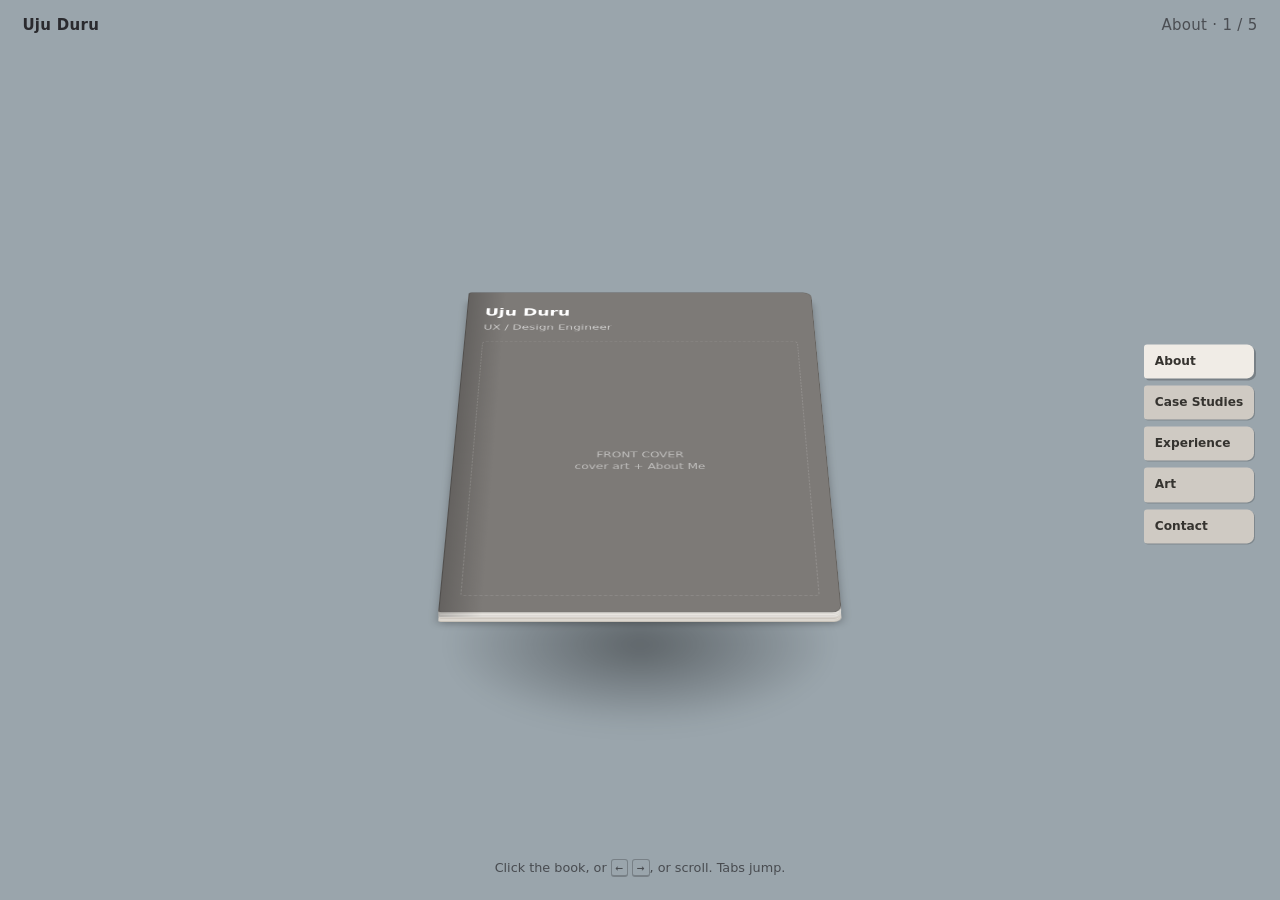
==== prototypes/book-greybox.html @ a381d871 "Keep the book greybox as a prototype, with the motion settled The side-bound 3D book opens, turns, r" ====
<!DOCTYPE html>
<html lang="en">
<head>
<meta charset="utf-8">
<meta name="viewport" content="width=device-width, initial-scale=1">
<title>Book greybox — motion test</title>
<style>
/* ============================================================
   GREYBOX. Throwaway.
   Testing one thing only: does a side-bound CSS 3D book feel right
   to open, turn and navigate? No art, no palette, no content.
   If the motion is wrong, we find out here and not after a rebuild.
   ============================================================ */
* { box-sizing: border-box; }

:root {
  --pw: min(370px, 40vw);      /* one page */
  --ph: min(500px, 58vh);
  --lift: 2px;                 /* z-separation per leaf in a pile */
  /* Opening is one gesture, not two. The book comes at you WHILE the page
     turns -- that simultaneity is the whole character of it and must not be
     taken away. But "coming at you" is really two different movements that
     were sharing one transform, and only one of them caused trouble:

       --approach  scale + slide. The book getting bigger and nearer. This is
                   the good part. Runs the full length of the turn.
       --standup   rotateX, the book tilting from flat-on-the-desk up to a
                   reading angle. Rotating the book towards the viewer while
                   the cover is mid-flip makes the cover GROW as it turns,
                   and a cover that grows reads as a cover coming back. So
                   this one is short and early, finished before the cover is
                   halfway over.

     Splitting them keeps the approach overlapping the turn and gets the
     looming out of the way. Kept in sync with the script, which can override
     all of them from the query string. */
  --approach: 620ms;
  --standup: 280ms;
  --turn: 620ms;
  --posedelay: 0ms;
  --ink: #2a2a2e;
}

html, body { height: 100%; margin: 0; }
body {
  font: 15px/1.5 ui-sans-serif, system-ui, -apple-system, sans-serif;
  color: var(--ink);
  background: #9aa5ac;         /* grey stand-in for the slate blue-grey */
  display: flex;
  flex-direction: column;
  overflow: hidden;
}

/* ---------- chrome ---------- */
.bar {
  flex: none;
  display: flex; align-items: center; gap: 1rem;
  padding: .9rem 1.4rem;
  font-weight: 600; letter-spacing: .02em;
}
.bar__where { font-weight: 400; opacity: .7; margin-left: auto; font-variant-numeric: tabular-nums; }

/* ---------- stage ---------- */
.stage {
  flex: 1 1 auto;
  position: relative;
  display: grid;
  place-items: center;
  perspective: 2400px;
  perspective-origin: 50% 42%;
}

/* The book is always TWO pages wide; the spine sits at its centre.
   When the book is shut everything is stacked on one side, so the
   whole thing slides half a page to keep the visible object centred.

   Two nested elements, because the approach and the stand-up need separate
   timing (see --approach / --standup above). Nesting composes to exactly the
   same matrix as the single `scale translateX rotateX` this replaced: the
   parent's transform applies first, then the child's. */
.book-pos {
  position: relative;
  transform-style: preserve-3d;
  /* scale FIRST, so the half-page shift is scaled with it and the book cannot
     drift sideways mid-transition. The scale is what makes an open spread
     readable: shut, the book is small and invitingly far away; opened, it
     comes to you. --scale is computed against the stage in JS rather than
     hard-coded, so a big monitor gets a big book. It is a transform, not a
     width change, so it composites and the spread's layout is identical in
     both states. */
  transform:
    scale(var(--scale, 1))
    translateX(calc(var(--shift, -1) * var(--pw) / 2));
  /* Deliberately the same duration as the page turn: these two run together
     for their whole length. That is the gesture. */
  transition: transform var(--approach) cubic-bezier(.25,.62,.35,1) var(--posedelay);
}
.book {
  position: relative;
  width: calc(var(--pw) * 2);
  height: var(--ph);
  transform-style: preserve-3d;
  transform: rotateX(var(--tilt, 52deg));
  /* Short and front-loaded, and over well before the cover reaches 90deg.
     This is the single component that was making the cover loom mid-turn. */
  transition: transform var(--standup) cubic-bezier(.2,.8,.3,1) var(--posedelay);
}

/* Shut, lying on the surface: steep tilt, reads as flat on a desk.
   Open: comes up to a reading angle. This one transform is most of
   what sells "it got picked up". */
.book.is-open { --tilt: 10deg; }

/* ---------- a leaf ----------
   Hinged on its LEFT edge, which is the spine at the book's centre.
   rotateY(0) rests it on the right half, rotateY(-180deg) on the left. */
.leaf {
  position: absolute;
  top: 0; left: 50%;
  width: var(--pw); height: var(--ph);
  transform-origin: left center;
  transform-style: preserve-3d;
}
.face {
  position: absolute; inset: 0;
  backface-visibility: hidden;
  border-radius: 2px 7px 7px 2px;
  background-color: #e9e6e1;
  box-shadow: inset 0 0 0 1px rgba(0,0,0,.09);
  display: flex; flex-direction: column;
  padding: 1.4rem 1.2rem;
}
/* The back of a leaf is the same surface seen from behind, so it is
   pre-flipped. That flip also swaps its local left and right: a turned
   leaf's hinge ends up on the verso's local RIGHT, which is why the two
   gutter gradients below run in opposite directions. */
.face--verso { transform: rotateY(180deg); border-radius: 7px 2px 2px 7px; }

/* The gutter. Paper does not meet the spine flat -- it dips, and that dip is
   most of what tells you these two pages belong to ONE book rather than being
   two cards side by side. Painted onto the hinge edge of each face, so it
   needs no extra element and cannot fall out of sync with the geometry. */
.face--recto { background-image: linear-gradient(90deg,  rgba(0,0,0,.20), rgba(0,0,0,0) 11%); }
.face--verso { background-image: linear-gradient(270deg, rgba(0,0,0,.20), rgba(0,0,0,0) 11%); }

/* Board, not paper: only the two EXTERIOR cover faces. The inside of the
   front cover is a pasted endpaper and the inside of the back cover is an
   ordinary page -- both are paper, which is why the Case Studies spread
   should not have one grey half. */
.face--board {
  background-color: #7d7a77; color: #fff;
  box-shadow: inset 0 0 0 1px rgba(0,0,0,.2);
  border-radius: 3px 9px 9px 3px;
}
.face--board.face--verso { border-radius: 9px 3px 3px 9px; }

.face h2 { margin: 0 0 .2rem; font-size: 1.15rem; }
.face .sub { margin: 0; font-size: .8rem; opacity: .6; }
.face .fill {
  margin-top: 1rem; flex: 1;
  border: 1px dashed rgba(0,0,0,.22);
  border-radius: 4px;
  display: grid; place-items: center;
  font-size: .75rem; opacity: .5; text-align: center; padding: .5rem;
}
.face--board .fill { border-color: rgba(255,255,255,.3); }

/* ---------- thickness ----------
   The page block under each half. Without it the open book is two rectangles
   lying on a colour; with it there is an object on a surface. Sits a hair
   BELOW the top page (negative Z) and is offset down-screen, which at this
   tilt reads as depth. */
.block {
  position: absolute; top: 0; height: var(--ph); width: var(--pw);
  transform: translateZ(-1px);
  border-radius: 2px 7px 7px 2px;
  background: #d6d1ca;
  box-shadow:
      0 1px 0 #cdc7bf, 0 2px 0 #e4dfd8, 0 3px 0 #cdc7bf,
      0 4px 0 #e4dfd8, 0 5px 0 #c6c0b7, 0 7px 10px rgba(0,0,0,.3);
}
.block--r { left: 50%; }
.block--l { left: 0; border-radius: 7px 2px 2px 7px; }
/* A shut book has a block on ONE side only -- whichever side the leaves are
   stacked on. Hiding by open/closed alone left the right-hand block sitting
   out on its own next to the shut back cover, like a slab of paper with no
   book attached to it.
   The side that gains a block gains it MID-TURN, not at the click: flipped at
   the click, a full page-sized slab materialises on the empty side before the
   cover has moved, and that pop is what read as "a white page turning". It is
   scheduled for the instant the leaf passes 90deg, when the leaf is directly
   overhead and hides the change -- which is also when it becomes true.
   visibility, not opacity -- opacity below 1 forces transform-style back to
   flat, and that is the exact trap the spiral build kept falling into. */
.book.is-shut-front .block--l { visibility: hidden; }
.book.is-shut-back  .block--r { visibility: hidden; }

/* ---------- the shut book invites a click ---------- */
.sheen {
  position: absolute; inset: 0;
  border-radius: inherit;
  background: linear-gradient(105deg,
      transparent 38%, rgba(255,255,255,.26) 50%, transparent 62%);
  background-size: 300% 100%;
  background-position: var(--sheen, 120%) 0;
  pointer-events: none;
}
.book:not(.is-open) { cursor: pointer; }
@media (hover: hover) and (pointer: fine) {
  .book:not(.is-open):hover { --tilt: 47deg; }
}
/* Before the first interaction, a slow sweep every few seconds. */
@keyframes idlesheen {
  0%, 62% { background-position: 120% 0; }
  88%     { background-position: -40% 0; }
  100%    { background-position: -40% 0; }
}
.book.is-fresh .sheen { animation: idlesheen 4.2s ease-in-out infinite; }

/* ---------- the ground ---------- */
.shadow {
  position: absolute; left: 50%; top: 50%;
  width: calc(var(--pw) * 2); height: calc(var(--ph) * .34);
  /* Pulled up under the book's lower edge. Sitting it at the stage centre
     left a detached smudge well below the object, which reads as hovering
     rather than resting -- the one thing the shadow exists to prevent. */
  /* --shy differs by state because the book stands up as it opens: shut and
     tilted back, its footprint is much lower on screen than when open. */
  /* Same --scale as the book, or the shadow stays the size of a small shut
     book while a large open one floats above it. */
  transform: translate(-50%, var(--shy, 96%)) scale(var(--scale, 1)) scaleX(var(--shsc, .55));
  background: radial-gradient(ellipse at center, rgba(0,0,0,.4), transparent 68%);
  filter: blur(11px);
  transition: transform var(--approach) cubic-bezier(.25,.62,.35,1) var(--posedelay);
  pointer-events: none;
}

/* ---------- tabs ---------- */
.tabs {
  position: absolute; top: 50%; right: max(2vw, 14px);
  transform: translateY(-50%);
  display: grid; gap: 7px;
}
.tabs button {
  font: inherit; font-size: .76rem; font-weight: 600;
  padding: .5rem .7rem;
  border: 0; border-radius: 3px 7px 7px 3px;
  background: #cfcac3; color: #35332f;
  cursor: pointer; text-align: left;
  box-shadow: 1px 1px 0 rgba(0,0,0,.18);
}
.tabs button[aria-current="true"] { background: #f0ece6; box-shadow: 2px 2px 0 rgba(0,0,0,.22); }

.hint {
  flex: none; text-align: center; padding: .6rem; font-size: .8rem; opacity: .72;
}
kbd { border: 1px solid rgba(0,0,0,.3); border-bottom-width: 2px; border-radius: 3px; padding: 0 .3em; }

/* The pose is set from JS, so on a cold load the element's first computed
   transform uses the shut fallbacks and the real values arrive a tick later
   -- which starts a transition the moment the page appears. Deep-linking to
   #art should put you AT the Art spread, not play the book opening at you.
   Suppressed for the first two frames, then released. */
.stage.is-booting .book,
.stage.is-booting .book-pos,
.stage.is-booting .shadow { transition: none; }

@media (prefers-reduced-motion: reduce) {
  .book, .book-pos, .shadow { transition: none; }
  .book.is-fresh .sheen { animation: none; }
}
</style>
</head>
<body>

<div class="bar">
  <span>Uju Duru</span>
  <span class="bar__where" id="where"></span>
</div>

<div class="stage is-booting">
  <div class="shadow" id="shadow"></div>

  <div class="book-pos" id="bookpos">
  <div class="book is-fresh" id="book">
    <!-- 4 leaves, 5 states. The inside of the front cover is the LEFT page of
         Case Studies, and the inside of the back cover is the RIGHT page of
         Art -- which is exactly how a real book works. -->

    <div class="block block--l"></div>
    <div class="block block--r"></div>

    <div class="leaf leaf--cover" data-leaf="0">
      <div class="face face--recto face--board">
        <h2>Uju Duru</h2>
        <p class="sub">UX / Design Engineer</p>
        <div class="fill">FRONT COVER<br>cover art + About Me</div>
        <div class="sheen"></div>
      </div>
      <div class="face face--verso">
        <h2>Case Studies</h2><p class="sub">left page</p>
        <div class="fill">2 taped cards</div>
      </div>
    </div>

    <div class="leaf" data-leaf="1">
      <div class="face face--recto">
        <h2>Case Studies</h2><p class="sub">right page</p>
        <div class="fill">2 taped cards</div>
      </div>
      <div class="face face--verso">
        <h2>Experience</h2><p class="sub">left page</p>
        <div class="fill">washi timeline<br>+ star stickers</div>
      </div>
    </div>

    <div class="leaf" data-leaf="2">
      <div class="face face--recto">
        <h2>Skills</h2><p class="sub">right page</p>
        <div class="fill">skill groups</div>
      </div>
      <div class="face face--verso">
        <h2>Art</h2><p class="sub">left page</p>
        <div class="fill">grid</div>
      </div>
    </div>

    <div class="leaf leaf--cover" data-leaf="3">
      <div class="face face--recto">
        <h2>Art</h2><p class="sub">right page — inside back cover</p>
        <div class="fill">grid</div>
      </div>
      <div class="face face--verso face--board">
        <h2>Contact</h2>
        <p class="sub">back cover</p>
        <div class="fill">BACK COVER<br>you reach this by closing the book</div>
      </div>
    </div>
  </div>
  </div>

  <div class="tabs" id="tabs"></div>
</div>

<p class="hint">Click the book, or <kbd>&larr;</kbd> <kbd>&rarr;</kbd>, or scroll. Tabs jump.</p>

<script>
(function () {
  'use strict';

  var book   = document.getElementById('book');
  var shadow = document.getElementById('shadow');
  var where  = document.getElementById('where');
  var stage  = document.querySelector('.stage');
  var leaves = [].slice.call(book.querySelectorAll('.leaf'));
  var N      = leaves.length;                       // 4 leaves
  var ROUTES = ['about', 'case-studies', 'experience', 'art', 'contact'];
  var LABELS = ['About', 'Case Studies', 'Experience', 'Art', 'Contact'];
  var LIFT   = 2;    // px between leaves in a pile
  var ARC    = 26;   // how far the turning leaf rises out of the stack
  /* APPROACH and TURN are the same length on purpose -- they run together for
     the whole gesture. STANDUP is short so the tilt is done early. LEAD is a
     head start for the book and defaults to none: the looming is handled by
     the split, so the two can start on the same frame. SETTLE is the mirror
     on the way out -- the page lands, then the book goes back down.
     All dialled from the query string by feel:
     ?approach=620&standup=280&turn=620&lead=0&settle=200 */
  var Q = new URLSearchParams(location.search);
  function q(k, d) { var v = parseInt(Q.get(k), 10); return isNaN(v) ? d : v; }
  /* A jump of more than one spread riffles: the leaves leave in succession
     rather than in lockstep, several in the air at once. Turned together they
     read as one thick slab, and a slab flipping once is over as fast as a
     single page -- which is why About -> Contact felt instant despite moving
     four leaves. ARC_STEP lifts each successive leaf higher than the last, so
     overlapping leaves cannot z-fight at their apexes and they land in the
     right order on the pile. */
  var STAGGER  = q('stagger', 120);
  var ARC_STEP = q('arcstep', 9);
  var APPROACH = q('approach', 620);
  var STANDUP  = q('standup', 280);
  var TURN     = q('turn', 620);
  var LEAD     = q('lead', 0);
  var SETTLE   = q('settle', 200);

  var index = 0;     // how many leaves are turned. 0..N  -> N+1 states
  var REDUCED = window.matchMedia('(prefers-reduced-motion: reduce)').matches;

  /* How big the OPEN book gets. Measured against the stage rather than fixed,
     so a 27" monitor gets a genuinely large spread and a laptop gets what it
     can fit. offsetWidth/Height are layout sizes, untouched by the transform,
     so this cannot feed back on itself. The gutter reserves room for the tab
     column on the right and keeps the book optically centred. */
  var TAB_GUTTER = 150;
  function fitScale() {
    var r  = stage.getBoundingClientRect();
    var pw = book.offsetWidth / 2;          // the element is two pages wide
    var ph = book.offsetHeight;
    var k  = Math.min((r.width - TAB_GUTTER * 2) / (pw * 2), (r.height * .94) / ph);
    return Math.round(Math.max(.9, Math.min(k, 2.4)) * 1000) / 1000;
  }

  /* z-index is IGNORED inside preserve-3d -- depth decides paint order AND
     hit-testing. That bit the spiral build hard, so ordering here is done
     entirely with translateZ and never with z-index. */
  function zFor(i, turned) {
    return turned ? i * LIFT             // left pile: last turned sits on top
                  : (N - 1 - i) * LIFT;  // right pile: next to turn on top
  }
  function tf(i, turned) {
    return 'translateZ(' + zFor(i, turned) + 'px) rotateY(' + (turned ? -180 : 0) + 'deg)';
  }

  var posedShut   = true;   // what the book's pose currently is
  var blockTimers = [];

  function layout(animate) {
    var shut    = (index === 0 || index === N);
    var turning = leaves.some(function (l, i) {
      return (l.dataset.turned === 'true') !== (i < index);
    });
    var moving  = (animate !== false) && turning && !REDUCED;

    /* Simultaneous. Opening: the book and the page leave together (LEAD is a
       tunable head start, zero by default). Closing: the page lands first and
       the book follows it down. Turning between two open spreads changes no
       pose at all, so both are zero and it is a single movement either way. */
    var leafDelay = (moving && posedShut && !shut) ? LEAD   : 0;
    var poseDelay = (moving && !posedShut && shut) ? SETTLE : 0;

    /* Which leaves move, in the order they leave. Forwards, the front cover
       goes first; backwards, the leaf nearest the spine on the left goes
       first. A leaf that is becoming turned tells us which way we are going
       without having to remember the previous index. */
    var order = {};
    var queue = [];
    leaves.forEach(function (l, i) {
      if ((l.dataset.turned === 'true') !== (i < index)) queue.push(i);
    });
    var forward = queue.length ? (queue[0] < index) : true;
    if (!forward) queue.reverse();
    queue.forEach(function (i, k) { order[i] = k; });

    leaves.forEach(function (leaf, i) {
      var turned = i < index;
      var was    = leaf.dataset.turned === 'true';
      var to     = tf(i, turned);
      var k      = order[i] || 0;

      if (animate !== false && was !== turned) {
        /* Three keyframes, not two. A straight interpolation drags the leaf
           THROUGH the other pile; the middle frame lifts it clear, which is
           also what makes the turn read as paper rather than as a hinge. */
        var top = Math.max(zFor(i, true), zFor(i, false)) + ARC + k * ARC_STEP;
        /* Easing goes on the SEGMENTS, not on the animation. One easing
           across the whole thing moves the 50% keyframe off the 50% mark in
           time -- measured, the leaf hit 90deg at ~230ms of 760 and then took
           the remaining 530ms to lower the last 90deg. It whipped, then
           crept, and the creep read as a second page coming down. Linear
           overall puts edge-on at exactly half time; the two curves give the
           lift and the landing their own shapes. */
        leaf.animate([
          { transform: tf(i, was), easing: 'cubic-bezier(.45,0,.75,.5)' },
          { transform: 'translateZ(' + top + 'px) rotateY(-90deg)', offset: .5,
            easing: 'cubic-bezier(.25,.5,.55,1)' },
          { transform: to }
        ], { duration: TURN, delay: leafDelay + k * STAGGER,
             easing: 'linear', fill: 'backwards' });
      }
      leaf.style.transform = to;
      leaf.dataset.turned  = String(turned);
    });

    book.classList.toggle('is-open', !shut);

    /* Blocks flip at a crossover, mid-turn -- see the stylesheet. Each side's
       flag belongs to one specific leaf: the left block appears or vanishes
       when the FRONT cover passes 90deg, the right one when the BACK cover
       does. In a riffle those are different moments, so they get their own
       timers rather than one shared with whatever leaf happened to be last. */
    blockTimers.forEach(clearTimeout);
    blockTimers.length = 0;
    function cross(i) { return leafDelay + (order[i] || 0) * STAGGER + TURN * 0.5; }
    function flip(cls, on, i) {
      if (moving && (i in order)) {
        blockTimers.push(setTimeout(function () {
          book.classList.toggle(cls, on);
        }, cross(i)));
      } else {
        book.classList.toggle(cls, on);
      }
    }
    flip('is-shut-front', index === 0, 0);
    flip('is-shut-back',  index === N, N - 1);
    /* Shut on the front -> everything is stacked right, so slide left to
       centre it. Shut on the back -> stacked left, slide right. */
    /* On the STAGE, not on .book -- the slide now lives on .book-pos, which is
       .book's parent, and custom properties only cascade downwards. */
    stage.style.setProperty('--shift', index === 0 ? -1 : (index === N ? 1 : 0));
    shadow.style.setProperty('--shsc', shut ? .55 : 1);
    shadow.style.setProperty('--shy',  shut ? '68%' : '52%');
    /* Set on the stage so the book and its shadow both inherit one value. */
    stage.style.setProperty('--scale', shut ? 1 : fitScale());
    stage.style.setProperty('--posedelay', poseDelay + 'ms');
    /* The book's own move spans the WHOLE riffle, however many leaves are in
       it. Left at a fixed length it finished 360ms before the last page
       landed on a four-leaf jump -- the book arriving while pages are still
       in the air is the same desync that made the open feel wrong. */
    var span = queue.length > 1 ? (queue.length - 1) * STAGGER : 0;
    stage.style.setProperty('--approach', (APPROACH + span) + 'ms');
    stage.style.setProperty('--standup', STANDUP + 'ms');
    posedShut = shut;

    where.textContent = LABELS[index] + '  ·  ' + (index + 1) + ' / ' + (N + 1);
    [].forEach.call(document.querySelectorAll('.tabs button'), function (b, k) {
      b.setAttribute('aria-current', String(k === index));
    });
  }

  function goTo(i, push) {
    i = Math.max(0, Math.min(i, N));
    if (i === index) return;
    index = i;
    book.classList.remove('is-fresh');
    layout(true);
    if (push !== false && history.pushState) {
      history.pushState({ i: index }, '', '#' + ROUTES[index]);
    }
  }

  /* tabs */
  ROUTES.forEach(function (r, k) {
    var b = document.createElement('button');
    b.type = 'button';
    b.textContent = LABELS[k];
    b.addEventListener('click', function () { goTo(k); });
    document.getElementById('tabs').appendChild(b);
  });

  book.addEventListener('click', function () { goTo(index + 1); });

  document.addEventListener('keydown', function (e) {
    if (e.key === 'ArrowRight' || e.key === 'ArrowDown')  goTo(index + 1);
    if (e.key === 'ArrowLeft'  || e.key === 'ArrowUp')    goTo(index - 1);
  });

  /* The open size is viewport-dependent, so it has to be recomputed when the
     window changes -- otherwise dragging a window smaller leaves the spread
     overflowing. Observe the stage itself rather than listening for resize,
     which misses everything else that changes the box. */
  if (window.ResizeObserver) {
    new ResizeObserver(function () {
      if (book.classList.contains('is-open')) {
        stage.style.setProperty('--scale', fitScale());
      }
    }).observe(stage);
  }

  var acc = 0, lock = false;
  stage.addEventListener('wheel', function (e) {
    if (lock) return;
    acc += e.deltaY;
    if (Math.abs(acc) > 110) {
      goTo(index + (acc > 0 ? 1 : -1));
      acc = 0; lock = true;
      setTimeout(function () { lock = false; }, TURN - 100);
    }
  }, { passive: true });

  window.addEventListener('popstate', function (e) {
    var i = (e.state && typeof e.state.i === 'number')
          ? e.state.i : ROUTES.indexOf((location.hash || '').slice(1));
    if (i < 0) i = 0;
    index = i; layout(true);
  });

  /* Belt and braces, same as the spiral engine: a hash typed into the bar, or
     a plain fragment link, does not reliably reach the popstate handler. */
  window.addEventListener('hashchange', function () {
    var i = ROUTES.indexOf((location.hash || '').slice(1));
    if (i < 0 || i === index) return;
    index = i;
    book.classList.remove('is-fresh');
    layout(true);
  });

  var start = ROUTES.indexOf((location.hash || '').slice(1));
  if (start > 0) { index = start; book.classList.remove('is-fresh'); }
  layout(false);

  /* Deep-linking straight to an open spread measured the stage before it had
     settled, so fitScale() sometimes came back at the 0.9 floor and the book
     loaded at shut size while claiming to be open. Re-measure once the frame
     and then the load have gone by; the ResizeObserver only fires on a size
     CHANGE, so it never caught this. */
  function remeasure() {
    if (book.classList.contains('is-open')) {
      stage.style.setProperty('--scale', fitScale());
    }
  }
  requestAnimationFrame(remeasure);
  window.addEventListener('load', remeasure);

  /* Two frames: one for the pose above to be computed, one for it to paint. */
  requestAnimationFrame(function () {
    requestAnimationFrame(function () { stage.classList.remove('is-booting'); });
  });

  window.bookState = function () { return { index: index, route: ROUTES[index] }; };
}());
</script>
</body>
</html>
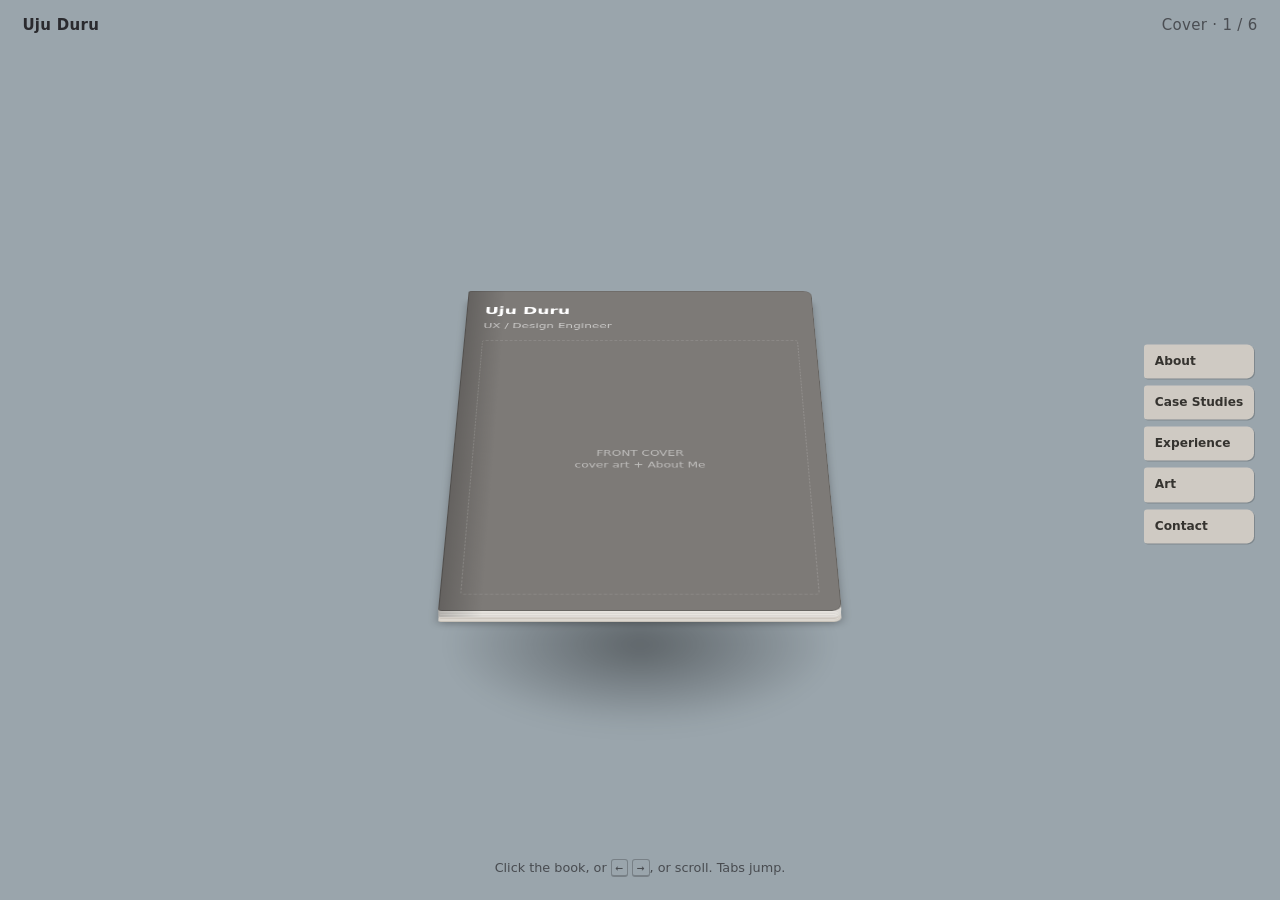
==== commit e40c5929: "Five tabs, and About gets its own spread Two decisions, one of which changes the book's geometry.  F" ====
--- a/prototypes/book-greybox.html
+++ b/prototypes/book-greybox.html
@@ -298,12 +298,27 @@
         <div class="sheen"></div>
       </div>
       <div class="face face--verso">
+        <h2>About Me</h2><p class="sub">left page — inside front cover</p>
+        <div class="fill">portrait drawing</div>
+      </div>
+    </div>
+
+    <!-- About outgrew the cover: a self-portrait, notes and marginalia need a
+         spread, and the cover keeps only a title, a role line and a short
+         note. So the cover is no longer a section -- it is the landing state,
+         and the five tabs point at five spreads behind it. -->
+    <div class="leaf" data-leaf="1">
+      <div class="face face--recto">
+        <h2>About Me</h2><p class="sub">right page</p>
+        <div class="fill">notes + marginalia</div>
+      </div>
+      <div class="face face--verso">
         <h2>Case Studies</h2><p class="sub">left page</p>
         <div class="fill">2 taped cards</div>
       </div>
     </div>
 
-    <div class="leaf" data-leaf="1">
+    <div class="leaf" data-leaf="2">
       <div class="face face--recto">
         <h2>Case Studies</h2><p class="sub">right page</p>
         <div class="fill">2 taped cards</div>
@@ -314,7 +329,7 @@
       </div>
     </div>
 
-    <div class="leaf" data-leaf="2">
+    <div class="leaf" data-leaf="3">
       <div class="face face--recto">
         <h2>Skills</h2><p class="sub">right page</p>
         <div class="fill">skill groups</div>
@@ -325,7 +340,7 @@
       </div>
     </div>
 
-    <div class="leaf leaf--cover" data-leaf="3">
+    <div class="leaf leaf--cover" data-leaf="4">
       <div class="face face--recto">
         <h2>Art</h2><p class="sub">right page — inside back cover</p>
         <div class="fill">grid</div>
@@ -354,8 +369,10 @@
   var stage  = document.querySelector('.stage');
   var leaves = [].slice.call(book.querySelectorAll('.leaf'));
   var N      = leaves.length;                       // 4 leaves
-  var ROUTES = ['about', 'case-studies', 'experience', 'art', 'contact'];
-  var LABELS = ['About', 'Case Studies', 'Experience', 'Art', 'Contact'];
+  /* Index 0 is the shut book -- the landing, not a section, so it has no
+     route of its own and no tab. The five tabs are indices 1..5. */
+  var ROUTES = ['', 'about', 'case-studies', 'experience', 'art', 'contact'];
+  var LABELS = ['Cover', 'About', 'Case Studies', 'Experience', 'Art', 'Contact'];
   var LIFT   = 2;    // px between leaves in a pile
   var ARC    = 26;   // how far the turning leaf rises out of the stack
   /* APPROACH and TURN are the same length on purpose -- they run together for
@@ -511,8 +528,8 @@
     posedShut = shut;
 
     where.textContent = LABELS[index] + '  ·  ' + (index + 1) + ' / ' + (N + 1);
-    [].forEach.call(document.querySelectorAll('.tabs button'), function (b, k) {
-      b.setAttribute('aria-current', String(k === index));
+    [].forEach.call(document.querySelectorAll('.tabs button'), function (b) {
+      b.setAttribute('aria-current', String(Number(b.dataset.i) === index));
     });
   }
 
@@ -523,15 +540,19 @@
     book.classList.remove('is-fresh');
     layout(true);
     if (push !== false && history.pushState) {
-      history.pushState({ i: index }, '', '#' + ROUTES[index]);
+      history.pushState({ i: index }, '',
+                        ROUTES[index] ? '#' + ROUTES[index]
+                                      : location.pathname + location.search);
     }
   }
 
   /* tabs */
   ROUTES.forEach(function (r, k) {
+    if (!r) return;                       // no tab for the cover
     var b = document.createElement('button');
     b.type = 'button';
     b.textContent = LABELS[k];
+    b.dataset.i = k;
     b.addEventListener('click', function () { goTo(k); });
     document.getElementById('tabs').appendChild(b);
   });
@@ -568,7 +589,10 @@
 
   window.addEventListener('popstate', function (e) {
     var i = (e.state && typeof e.state.i === 'number')
-          ? e.state.i : ROUTES.indexOf((location.hash || '').slice(1));
+          ? e.state.i : (function () {
+              var x = (location.hash || '').slice(1);
+              return x ? ROUTES.indexOf(x) : 0;
+            }());
     if (i < 0) i = 0;
     index = i; layout(true);
   });
@@ -576,14 +600,16 @@
   /* Belt and braces, same as the spiral engine: a hash typed into the bar, or
      a plain fragment link, does not reliably reach the popstate handler. */
   window.addEventListener('hashchange', function () {
-    var i = ROUTES.indexOf((location.hash || '').slice(1));
+    var hh = (location.hash || '').slice(1);
+    var i = hh ? ROUTES.indexOf(hh) : 0;
     if (i < 0 || i === index) return;
     index = i;
     book.classList.remove('is-fresh');
     layout(true);
   });
 
-  var start = ROUTES.indexOf((location.hash || '').slice(1));
+  var h = (location.hash || '').slice(1);
+  var start = h ? ROUTES.indexOf(h) : -1;
   if (start > 0) { index = start; book.classList.remove('is-fresh'); }
   layout(false);
 
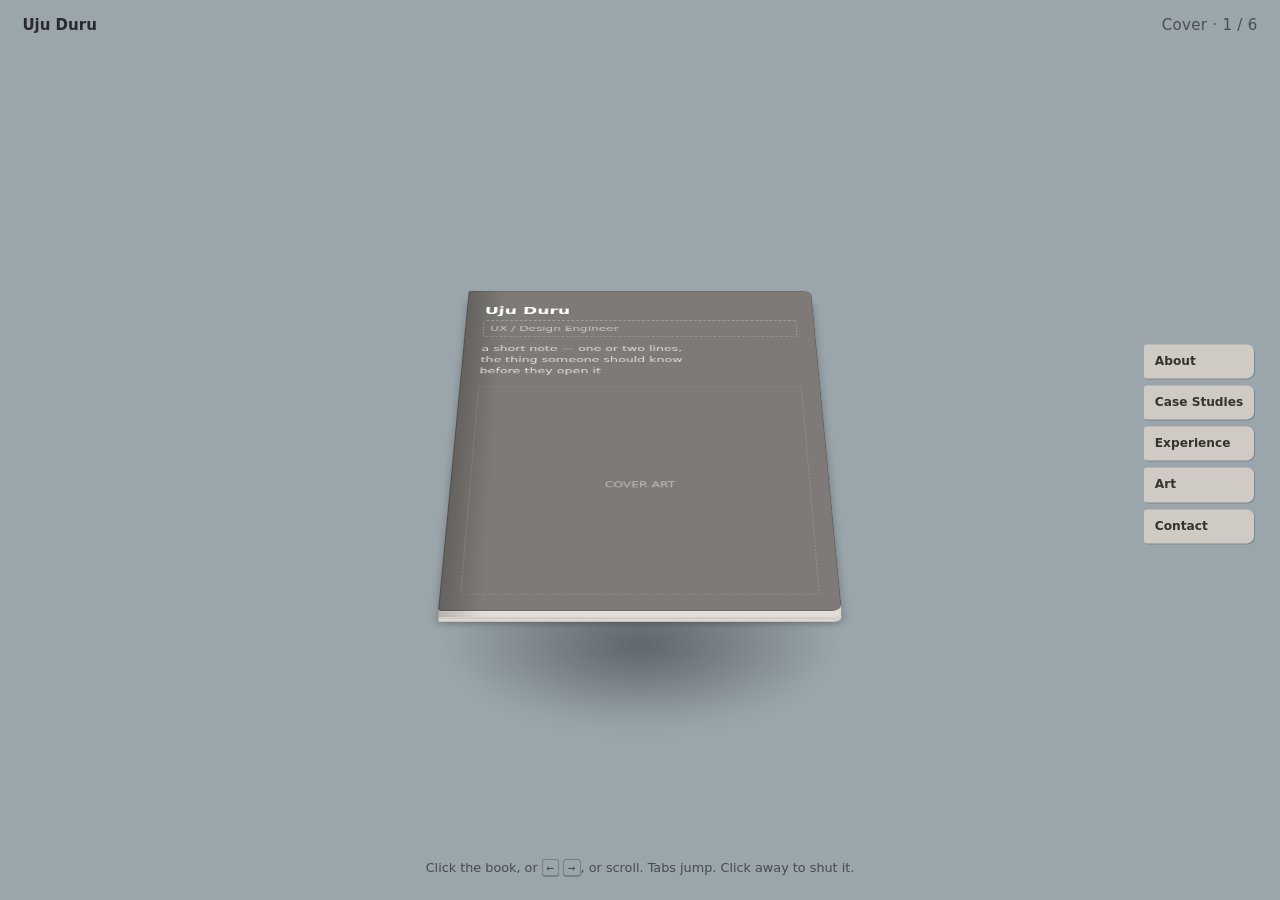
==== commit 93211654: "The cover stands on its own, and two ways back to it Making the cover the landing state left it with" ====
--- a/prototypes/book-greybox.html
+++ b/prototypes/book-greybox.html
@@ -59,6 +59,15 @@
   font-weight: 600; letter-spacing: .02em;
 }
 .bar__where { font-weight: 400; opacity: .7; margin-left: auto; font-variant-numeric: tabular-nums; }
+/* The only way back to the cover. Without it the cover is reachable only by
+   Back or the left arrow -- and the cover is the best-looking thing here, so
+   nothing pointing at it is a real gap. Logo-goes-home is also what everyone
+   already expects. */
+.bar__home {
+  font: inherit; font-weight: 700; color: inherit;
+  background: none; border: 0; padding: 0; cursor: pointer;
+}
+.bar__home:hover { text-decoration: underline; }
 
 /* ---------- stage ---------- */
 .stage {
@@ -165,6 +174,22 @@
 }
 .face--board .fill { border-color: rgba(255,255,255,.3); }
 
+/* The role line is live text in a band left clear by the cover art. Dashed
+   here only to make the reserved area visible in the greybox. */
+.cover__role {
+  border: 1px dashed rgba(255,255,255,.45);
+  border-radius: 3px;
+  padding: .3em .5em;
+  margin: .5rem 0 0;
+}
+.cover__note {
+  margin: .7rem 0 0;
+  font-size: .82rem;
+  line-height: 1.45;
+  opacity: .78;
+  max-width: 26ch;
+}
+
 /* ---------- thickness ----------
    The page block under each half. Without it the open book is two rectangles
    lying on a colour; with it there is an object on a surface. Sits a hair
@@ -274,7 +299,7 @@
 <body>
 
 <div class="bar">
-  <span>Uju Duru</span>
+  <button type="button" class="bar__home" id="home">Uju Duru</button>
   <span class="bar__where" id="where"></span>
 </div>
 
@@ -291,10 +316,17 @@
     <div class="block block--r"></div>
 
     <div class="leaf leaf--cover" data-leaf="0">
+      <!-- The cover is the landing state, so it has to stand on its own: a
+           name, a role, and enough of a note that a 5-second visitor learns
+           something before deciding whether to click. The role line is LIVE
+           TEXT in a clear band, never painted into the cover art, so the
+           positioning question can be settled without a repaint. -->
       <div class="face face--recto face--board">
         <h2>Uju Duru</h2>
-        <p class="sub">UX / Design Engineer</p>
-        <div class="fill">FRONT COVER<br>cover art + About Me</div>
+        <p class="sub cover__role">UX / Design Engineer</p>
+        <p class="cover__note">a short note — one or two lines, the thing
+           someone should know before they open it</p>
+        <div class="fill">COVER ART</div>
         <div class="sheen"></div>
       </div>
       <div class="face face--verso">
@@ -357,7 +389,7 @@
   <div class="tabs" id="tabs"></div>
 </div>
 
-<p class="hint">Click the book, or <kbd>&larr;</kbd> <kbd>&rarr;</kbd>, or scroll. Tabs jump.</p>
+<p class="hint">Click the book, or <kbd>&larr;</kbd> <kbd>&rarr;</kbd>, or scroll. Tabs jump. Click away to shut it.</p>
 
 <script>
 (function () {
@@ -536,6 +568,7 @@
   function goTo(i, push) {
     i = Math.max(0, Math.min(i, N));
     if (i === index) return;
+    stage.classList.remove('is-booting');
     index = i;
     book.classList.remove('is-fresh');
     layout(true);
@@ -547,6 +580,22 @@
   }
 
   /* tabs */
+  document.getElementById('home').addEventListener('click', function () {
+    goTo(0);
+  });
+
+  /* Click the surface around the book to shut it. The book sits on a desk, so
+     clicking the desk putting it down is the behaviour people already expect
+     -- and it means getting out never requires finding a control.
+     Checked against #bookpos rather than #book: a click on the book itself
+     bubbles up to here, and without this the book would turn a page AND close
+     on the same click. .tabs lives inside the stage too, so it is excluded as
+     well, or jumping to a section would immediately undo itself. */
+  document.querySelector('.stage').addEventListener('click', function (e) {
+    if (e.target.closest('#bookpos, #tabs')) return;
+    goTo(0);
+  });
+
   ROUTES.forEach(function (r, k) {
     if (!r) return;                       // no tab for the cover
     var b = document.createElement('button');
@@ -626,10 +675,16 @@
   requestAnimationFrame(remeasure);
   window.addEventListener('load', remeasure);
 
-  /* Two frames: one for the pose above to be computed, one for it to paint. */
-  requestAnimationFrame(function () {
-    requestAnimationFrame(function () { stage.classList.remove('is-booting'); });
-  });
+  /* Two frames: one for the pose above to be computed, one for it to paint.
+     Belt and braces, because requestAnimationFrame does not run in a
+     backgrounded tab -- and if it never fires, is-booting never clears and
+     the book's approach and stand-up stay suppressed for the whole session.
+     Page turns would still animate (those are Web Animations, not CSS
+     transitions), so it fails silently and looks like the book is snapping
+     open rather than like something is broken. */
+  function booted() { stage.classList.remove('is-booting'); }
+  requestAnimationFrame(function () { requestAnimationFrame(booted); });
+  setTimeout(booted, 120);
 
   window.bookState = function () { return { index: index, route: ROUTES[index] }; };
 }());
